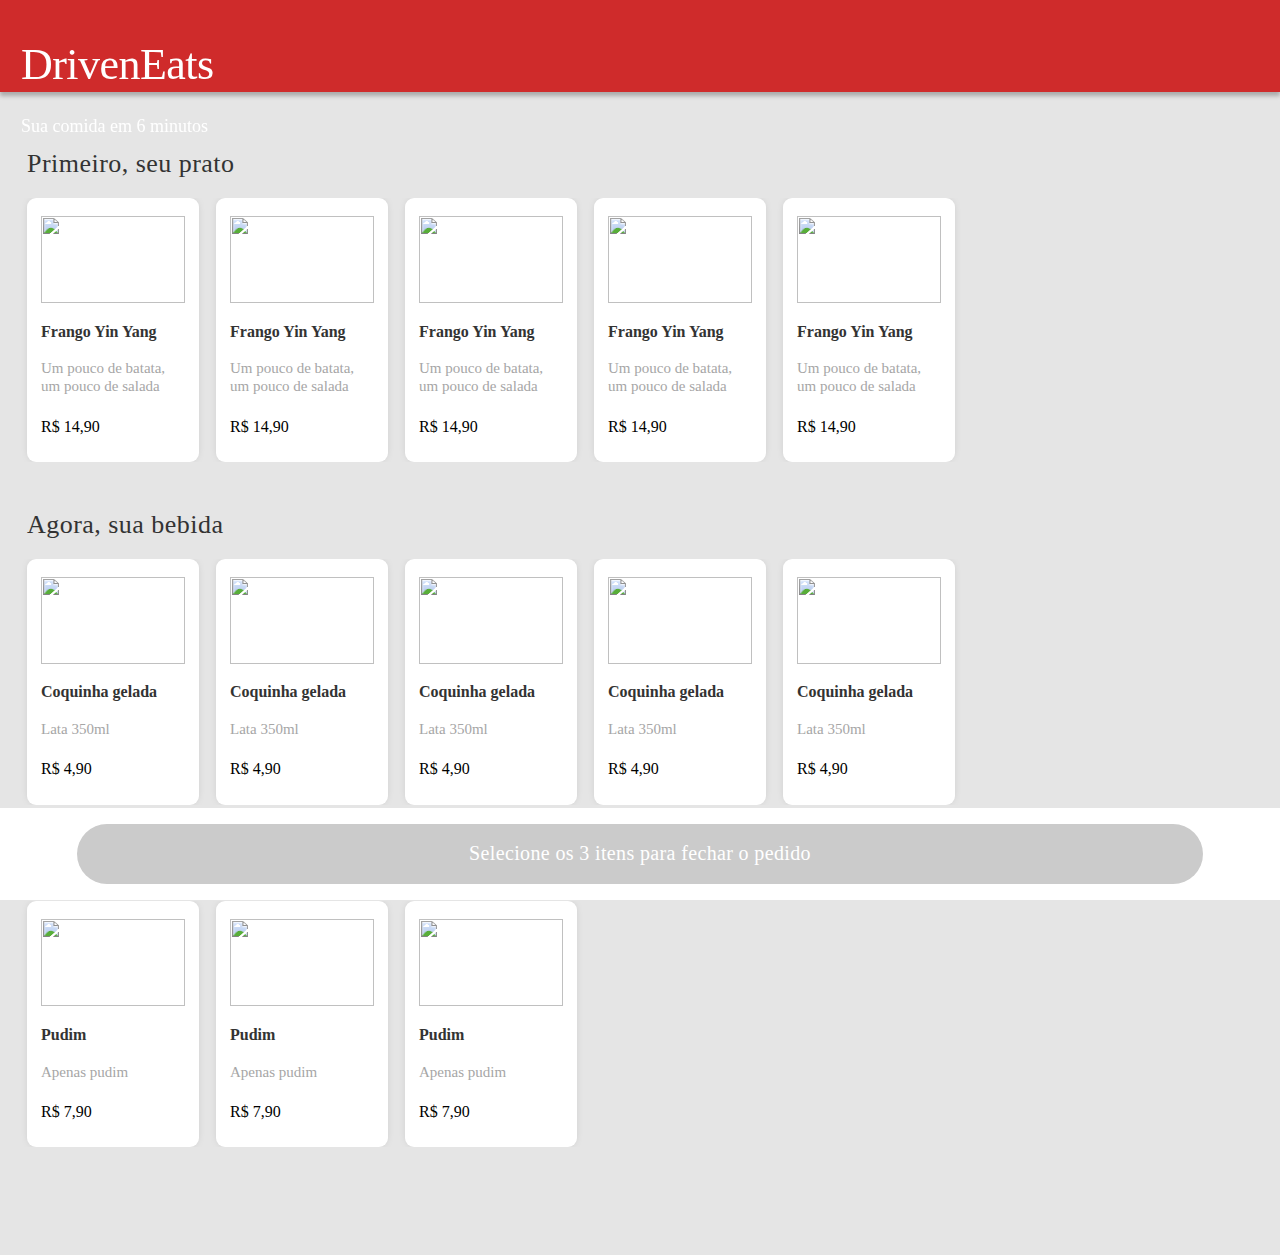
==== Documents/Driven/Projetos/projeto3-driveneats/index.html @ 36cb83c7 "Icone de Verificação(Html + Java) + Barra de rolagem(css)" ====
<!DOCTYPE html>
<html lang="pt-BR">
<head>
    <meta charset="UTF-8">
    <meta http-equiv="X-UA-Compatible" content="IE=edge">
    <meta name="viewport" content="width=device-width, initial-scale=1.0">
    <title>DrivenEats</title>
    <link rel="stylesheet" href="css/reset.css">
    <link rel="stylesheet" href="css/style.css">
    <link rel="stylesheet" href="css/fontes.css">
</head>
<body>
    <header>
        <div class="top-bar">
            <h1 class="nome-empresa">DrivenEats</h1>
            <h2 class="slogan">Sua comida em 6 minutos</h2>
        </div>
    </header>

    <main>
        <div class="pratos">
            <h1 class="chamativo">Primeiro, seu prato</h1>
            <div class="items-container">
                <div id="prato-1" class="prato" onclick="seletorPrato(1)">
                    <img src="/imagens/pratos/frango_yin_yang 1.png">
                    <div class="layout-container">
                        <h1 class="nome-produto">Frango Yin Yang</h1>
                        <p class="descrição">Um pouco de batata, um pouco de salada</p>
                        <h2 class="valor">R$ 14,90</h2>
                    </div>
                    <ion-icon id="selecionado-prato-1" name="checkmark-circle"></ion-icon>
                </div>
                <div id="prato-2" class="prato" onclick="seletorPrato(2)">
                    <img src="/imagens/pratos/frango_yin_yang 1.png">
                    <div class="layout-container">
                        <h1 class="nome-produto">Frango Yin Yang</h1>
                        <p class="descrição">Um pouco de batata, um pouco de salada</p>
                        <h2 class="valor">R$ 14,90</h2>
                    </div>
                    <ion-icon id="selecionado-prato-2" name="checkmark-circle"></ion-icon>
                </div>
                <div id="prato-3" class="prato" onclick="seletorPrato(3)">
                    <img src="/imagens/pratos/frango_yin_yang 1.png">
                    <div class="layout-container">
                        <h1 class="nome-produto">Frango Yin Yang</h1>
                        <p class="descrição">Um pouco de batata, um pouco de salada</p>
                        <h2 class="valor">R$ 14,90</h2>
                    </div>
                    <ion-icon id="selecionado-prato-3" name="checkmark-circle"></ion-icon>
                </div>
                <div id="prato-4" class="prato" onclick="seletorPrato(4)">
                    <img src="/imagens/pratos/frango_yin_yang 1.png">
                    <div class="layout-container">
                        <h1 class="nome-produto">Frango Yin Yang</h1>
                        <p class="descrição">Um pouco de batata, um pouco de salada</p>
                        <h2 class="valor">R$ 14,90</h2>
                    </div>
                    <ion-icon id="selecionado-prato-4" name="checkmark-circle"></ion-icon>
                </div>
                <div id="prato-5" class="prato" onclick="seletorPrato(5)">
                    <img src="/imagens/pratos/frango_yin_yang 1.png">
                    <div class="layout-container">
                        <h1 class="nome-produto">Frango Yin Yang</h1>
                        <p class="descrição">Um pouco de batata, um pouco de salada</p>
                        <h2 class="valor">R$ 14,90</h2>
                    </div>
                    <ion-icon id="selecionado-prato-5" name="checkmark-circle"></ion-icon>
                </div>
            </div>
        </div>

        <div class="bebidas">
            <h1 class="chamativo">Agora, sua bebida</h1>
            <div class="items-container">
                <div  id="bebida-1" class="bebida" onclick="seletorBebida(1)">
                    <img src="/imagens/bebidas/coquinha_gelada 1.png">
                    <div class="layout-container">
                        <h1 class="nome-produto">Coquinha gelada</h1>
                        <p class="descrição">Lata 350ml</p>
                        <h2 class="valor">R$ 4,90</h2>
                    </div>
                    <ion-icon id="selecionado-bebida-1" name="checkmark-circle"></ion-icon>
                </div>
                <div  id="bebida-2" class="bebida" onclick="seletorBebida(2)">
                    <img src="/imagens/bebidas/coquinha_gelada 1.png">
                    <div class="layout-container">
                        <h1 class="nome-produto">Coquinha gelada</h1>
                        <p class="descrição">Lata 350ml</p>
                        <h2 class="valor">R$ 4,90</h2>
                    </div>
                    <ion-icon id="selecionado-bebida-2" name="checkmark-circle"></ion-icon>
                </div>
                <div id="bebida-3" class="bebida" onclick="seletorBebida(3)">
                    <img src="/imagens/bebidas/coquinha_gelada 1.png">
                    <div class="layout-container">
                        <h1 class="nome-produto">Coquinha gelada</h1>
                        <p class="descrição">Lata 350ml</p>
                        <h2 class="valor">R$ 4,90</h2>
                    </div>
                    <ion-icon id="selecionado-bebida-3" name="checkmark-circle"></ion-icon>
                </div>
                <div id="bebida-4" class="bebida" onclick="seletorBebida(4)">
                    <img src="/imagens/bebidas/coquinha_gelada 1.png">
                    <div class="layout-container">
                        <h1 class="nome-produto">Coquinha gelada</h1>
                        <p class="descrição">Lata 350ml</p>
                        <h2 class="valor">R$ 4,90</h2>
                    </div>
                    <ion-icon id="selecionado-bebida-4" name="checkmark-circle"></ion-icon>
                </div>
                <div id="bebida-5" class="bebida" onclick="seletorBebida(5)">
                    <img src="/imagens/bebidas/coquinha_gelada 1.png">
                    <div class="layout-container">
                        <h1 class="nome-produto">Coquinha gelada</h1>
                        <p class="descrição">Lata 350ml</p>
                        <h2 class="valor">R$ 4,90</h2>
                    </div>
                    <ion-icon id="selecionado-bebida-5" name="checkmark-circle"></ion-icon>
                </div>
            </div>
        </div>

        <div class="sobremesas">
            <h1 class="chamativo">Por fim, sua sobremesa</h1>
            <div  class="items-container" >
                <div id="sobremesa-1" class="sobremesa" onclick="seletorSobremesa(1)">
                        <img src="/imagens/sobremesas/pudim 1.png">
                        <div class="layout-container">
                            <h1 class="nome-produto">Pudim</h1>
                            <p class="descrição">Apenas pudim</p>
                            <h2 class="valor">R$ 7,90</h2>
                        </div>
                        <ion-icon id="selecionado-sobremesa-1" name="checkmark-circle"></ion-icon>
                </div>
                <div id="sobremesa-2" class="sobremesa" onclick="seletorSobremesa(2)">
                    <img src="/imagens/sobremesas/pudim 1.png">
                    <div class="layout-container">
                        <h1 class="nome-produto">Pudim</h1>
                        <p class="descrição">Apenas pudim
                        </p>
                        <h2 class="valor">R$ 7,90</h2>
                    </div>
                    <ion-icon id="selecionado-sobremesa-2" name="checkmark-circle"></ion-icon>
                </div>
                <div id="sobremesa-3" class="sobremesa" onclick="seletorSobremesa(3)">
                    <img src="/imagens/sobremesas/pudim 1.png">
                    <div class="layout-container">
                        <h1 class="nome-produto">Pudim</h1>
                        <p class="descrição">Apenas pudim</p>
                        <h2 class="valor">R$ 7,90</h2>
                    </div>
                    <ion-icon id="selecionado-sobremesa-3" name="checkmark-circle"></ion-icon>
                </div>
            </div>
        </div>
    </main>

    <footer>
        <div class="botao-pedido" onclick="fecharPedido()"><span id="mudar">Selecione os 3 itens
            para fechar o pedido</span></div>
    </footer>

    <script src="script.js"></script>


    <script src="https://unpkg.com/ionicons@5.4.0/dist/ionicons.js"></script>
</body>
</html>
---- Documents/Driven/Projetos/projeto3-driveneats/css/style.css ----
html,body{
    height: 100%;
}
body{
    font-family: 'Righteous', cursive;
    font-family: 'Roboto', sans-serif; 
    height: 100%;
    background-color: #e5e5e5;
}
/*Header*/
header{
    width: 100%;
    height: 92px;
    background-color: #cf2b2b;
    box-shadow: 0px 4px 4px rgb(0, 0, 0, 0.25);
    position: fixed;
    z-index: 1;
    top: 0;
    left: 0;}
.top-bar{
    display: flex;
    flex-direction: column;
    justify-content: flex-start;
    align-items: flex-start;
    padding: 8px 21px 0 21px;
    height: 66px;
}
/*Header/ Texto*/
.nome-empresa{
    height: 44px;
    font-family: 'Righteous';
    font-style: normal;
    font-weight: 400;
    font-size: 44px;
    line-height: 55px;
    letter-spacing: -0.012em;
    color: #FFFFFF;
}
.slogan{
    margin-top: 5px;
    height: 17px;
    font-family: 'Roboto';
    font-style: normal;
    font-weight: 400;
    font-size: 18px;
    line-height: 21px;
    color: #FFFFFF;
}
/*Main*/
main{
    padding: 123px 0 108px 0;
    display: flex;
    flex-direction: column;}
main > div{
    margin-top: 30px;}
main > div:first-child{
    margin-top: 0px;}
.chamativo{
    margin-left: 19px;
    font-family: 'Righteous';
    font-style: normal;
    font-weight: 400;
    font-size: 26px;
    line-height: 32px;
    letter-spacing: 0.018em;
    color: #333333;}
.items-container{
    display: flex;
    margin-top: 17px;
    width: 100%;
    height: 100%;
    overflow-x: scroll;}
.prato,
.bebida,
.sobremesa{
    display: flex;
    flex-direction: column;
    margin-left: 17px;
    padding: 18px 14px 13px 14px;
    box-sizing: border-box;
    width: 172px;
    background: #FFFFFF;
    box-shadow: 0px 0px 10px -4px #00000040;
    border-radius: 9px;
    position: relative;
}
img{
    margin-bottom: 8px;
    width: 144px;
    height: 87px;
}
.layout-container{
    display: flex;
    flex-direction: column;
    justify-content: space-between;

    height: 100%;
    width: 100%;
}
.nome-produto{
    font-family: 'Roboto';
    font-style: normal;
    font-weight: 700;
    font-size: 16px;
    line-height: 19px;
    color: #333333;}
.descrição{
    margin: 8px 0;
    font-family: 'Roboto';
    font-style: normal;
    font-weight: 300;
    font-size: 15px;
    line-height: 18px;
    color: #A6A6A6;}
.valor{
    font-family: 'Roboto';
    font-style: normal;
    font-weight: 400;
    font-size: 16px;
    line-height: 19px;
    color: #000000;
}
.items-container div:first-child{
    margin-left: 19px;}
.items-container div:last-child{
    margin-right: 19px;}
ion-icon{
    display: none;
    color: green;
    width: 19px;
    height: 19px;
    position: absolute;
    bottom: 14px;
    right: 11px;
}
/*Footer*/
footer{
    width: 100%;
    height: 92px;
    background-color: #FFFFFF;
    display: flex;
    align-items: center;
    justify-content: center;
    position: fixed;
    z-index: 1;
    bottom: 0;
    left: 0;
}
.botao-pedido{
    width: 88%;
    height: 66.3%;
    background-color: #CBCBCB;
    border-radius: 50px;
    display: flex;
    align-items: center;
    justify-content: center;
}
span{
    width: 60%;
    font-family: 'Roboto';
    font-style: normal;
    font-weight: 400;
    font-size: 20px;
    line-height: 23px;
    text-align: center;
    letter-spacing: 0.018em;
    color: #FFFFFF;  
}
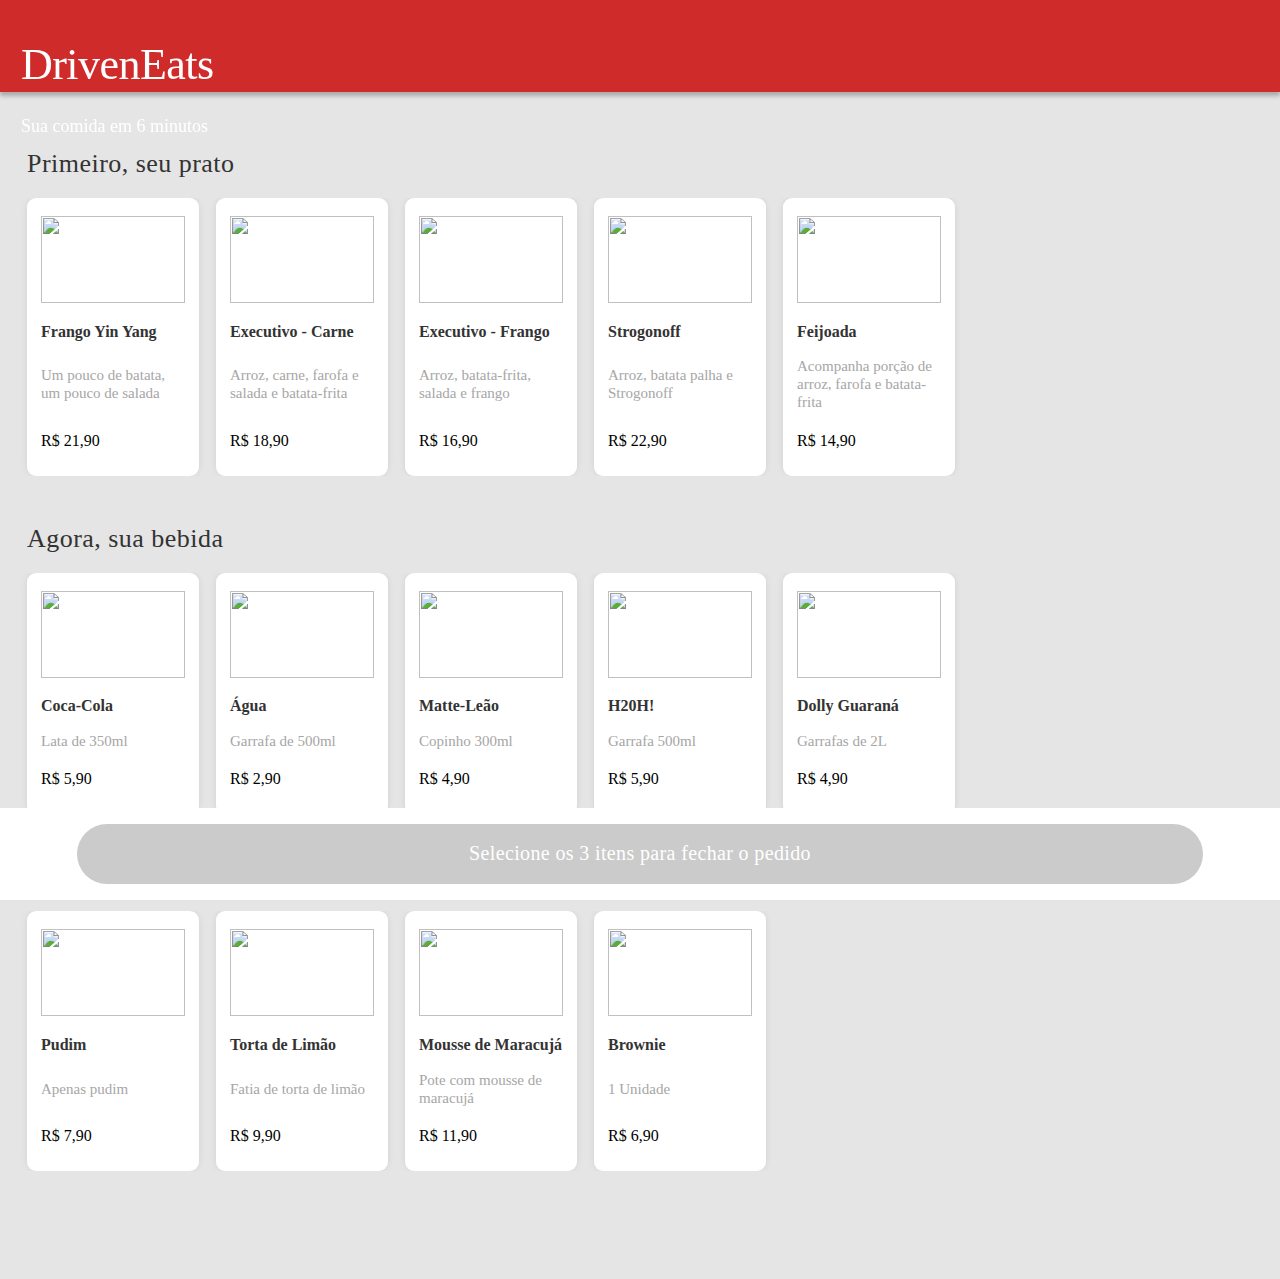
==== commit 70d95c6f: "Botão para finalizar pedido instalado" ====
--- a/Documents/Driven/Projetos/projeto3-driveneats/index.html
+++ b/Documents/Driven/Projetos/projeto3-driveneats/index.html
@@ -26,42 +26,42 @@
                     <div class="layout-container">
                         <h1 class="nome-produto">Frango Yin Yang</h1>
                         <p class="descrição">Um pouco de batata, um pouco de salada</p>
-                        <h2 class="valor">R$ 14,90</h2>
+                        <h2 class="valor">R$ 21,90</h2>
                     </div>
                     <ion-icon id="selecionado-prato-1" name="checkmark-circle"></ion-icon>
                 </div>
                 <div id="prato-2" class="prato" onclick="seletorPrato(2)">
-                    <img src="/imagens/pratos/frango_yin_yang 1.png">
+                    <img src="/imagens/pratos/Executivo - Carne.jpg">
                     <div class="layout-container">
-                        <h1 class="nome-produto">Frango Yin Yang</h1>
-                        <p class="descrição">Um pouco de batata, um pouco de salada</p>
-                        <h2 class="valor">R$ 14,90</h2>
+                        <h1 class="nome-produto">Executivo - Carne</h1>
+                        <p class="descrição">Arroz, carne, farofa e salada e batata-frita</p>
+                        <h2 class="valor">R$ 18,90</h2>
                     </div>
                     <ion-icon id="selecionado-prato-2" name="checkmark-circle"></ion-icon>
                 </div>
                 <div id="prato-3" class="prato" onclick="seletorPrato(3)">
-                    <img src="/imagens/pratos/frango_yin_yang 1.png">
+                    <img src="/imagens/pratos/executivo-frango.jpg">
                     <div class="layout-container">
-                        <h1 class="nome-produto">Frango Yin Yang</h1>
-                        <p class="descrição">Um pouco de batata, um pouco de salada</p>
-                        <h2 class="valor">R$ 14,90</h2>
+                        <h1 class="nome-produto">Executivo - Frango</h1>
+                        <p class="descrição">Arroz, batata-frita, salada e frango</p>
+                        <h2 class="valor">R$ 16,90</h2>
                     </div>
                     <ion-icon id="selecionado-prato-3" name="checkmark-circle"></ion-icon>
                 </div>
                 <div id="prato-4" class="prato" onclick="seletorPrato(4)">
-                    <img src="/imagens/pratos/frango_yin_yang 1.png">
+                    <img src="/imagens//pratos/Strogonoff.jpg">
                     <div class="layout-container">
-                        <h1 class="nome-produto">Frango Yin Yang</h1>
-                        <p class="descrição">Um pouco de batata, um pouco de salada</p>
-                        <h2 class="valor">R$ 14,90</h2>
+                        <h1 class="nome-produto">Strogonoff</h1>
+                        <p class="descrição">Arroz, batata palha e Strogonoff</p>
+                        <h2 class="valor">R$ 22,90</h2>
                     </div>
                     <ion-icon id="selecionado-prato-4" name="checkmark-circle"></ion-icon>
                 </div>
                 <div id="prato-5" class="prato" onclick="seletorPrato(5)">
-                    <img src="/imagens/pratos/frango_yin_yang 1.png">
+                    <img src="/imagens/pratos/feijoada.jpg">
                     <div class="layout-container">
-                        <h1 class="nome-produto">Frango Yin Yang</h1>
-                        <p class="descrição">Um pouco de batata, um pouco de salada</p>
+                        <h1 class="nome-produto">Feijoada</h1>
+                        <p class="descrição">Acompanha porção de arroz, farofa e batata-frita</p>
                         <h2 class="valor">R$ 14,90</h2>
                     </div>
                     <ion-icon id="selecionado-prato-5" name="checkmark-circle"></ion-icon>
@@ -75,44 +75,44 @@
                 <div  id="bebida-1" class="bebida" onclick="seletorBebida(1)">
                     <img src="/imagens/bebidas/coquinha_gelada 1.png">
                     <div class="layout-container">
-                        <h1 class="nome-produto">Coquinha gelada</h1>
-                        <p class="descrição">Lata 350ml</p>
-                        <h2 class="valor">R$ 4,90</h2>
+                        <h1 class="nome-produto">Coca-Cola</h1>
+                        <p class="descrição">Lata de 350ml</p>
+                        <h2 class="valor">R$ 5,90</h2>
                     </div>
                     <ion-icon id="selecionado-bebida-1" name="checkmark-circle"></ion-icon>
                 </div>
                 <div  id="bebida-2" class="bebida" onclick="seletorBebida(2)">
-                    <img src="/imagens/bebidas/coquinha_gelada 1.png">
+                    <img src="/imagens/bebidas/agua.jpg">
                     <div class="layout-container">
-                        <h1 class="nome-produto">Coquinha gelada</h1>
-                        <p class="descrição">Lata 350ml</p>
-                        <h2 class="valor">R$ 4,90</h2>
+                        <h1 class="nome-produto">Água</h1>
+                        <p class="descrição">Garrafa de 500ml</p>
+                        <h2 class="valor">R$ 2,90</h2>
                     </div>
                     <ion-icon id="selecionado-bebida-2" name="checkmark-circle"></ion-icon>
                 </div>
                 <div id="bebida-3" class="bebida" onclick="seletorBebida(3)">
-                    <img src="/imagens/bebidas/coquinha_gelada 1.png">
+                    <img src="/imagens/bebidas//bebida - matte-leao-copo.jpg">
                     <div class="layout-container">
-                        <h1 class="nome-produto">Coquinha gelada</h1>
-                        <p class="descrição">Lata 350ml</p>
+                        <h1 class="nome-produto">Matte-Leão</h1>
+                        <p class="descrição">Copinho 300ml</p>
                         <h2 class="valor">R$ 4,90</h2>
                     </div>
                     <ion-icon id="selecionado-bebida-3" name="checkmark-circle"></ion-icon>
                 </div>
                 <div id="bebida-4" class="bebida" onclick="seletorBebida(4)">
-                    <img src="/imagens/bebidas/coquinha_gelada 1.png">
+                    <img src="/imagens/bebidas/H20H!.jpg.opdownload">
                     <div class="layout-container">
-                        <h1 class="nome-produto">Coquinha gelada</h1>
-                        <p class="descrição">Lata 350ml</p>
-                        <h2 class="valor">R$ 4,90</h2>
+                        <h1 class="nome-produto">H20H!</h1>
+                        <p class="descrição">Garrafa 500ml</p>
+                        <h2 class="valor">R$ 5,90</h2>
                     </div>
                     <ion-icon id="selecionado-bebida-4" name="checkmark-circle"></ion-icon>
                 </div>
                 <div id="bebida-5" class="bebida" onclick="seletorBebida(5)">
-                    <img src="/imagens/bebidas/coquinha_gelada 1.png">
+                    <img src="/imagens/bebidas/DOLLY.jpg">
                     <div class="layout-container">
-                        <h1 class="nome-produto">Coquinha gelada</h1>
-                        <p class="descrição">Lata 350ml</p>
+                        <h1 class="nome-produto">Dolly Guaraná</h1>
+                        <p class="descrição">Garrafas de 2L</p>
                         <h2 class="valor">R$ 4,90</h2>
                     </div>
                     <ion-icon id="selecionado-bebida-5" name="checkmark-circle"></ion-icon>
@@ -133,30 +133,38 @@
                         <ion-icon id="selecionado-sobremesa-1" name="checkmark-circle"></ion-icon>
                 </div>
                 <div id="sobremesa-2" class="sobremesa" onclick="seletorSobremesa(2)">
-                    <img src="/imagens/sobremesas/pudim 1.png">
+                    <img src="/imagens/sobremesas/Torta de Limão.jpg">
                     <div class="layout-container">
-                        <h1 class="nome-produto">Pudim</h1>
-                        <p class="descrição">Apenas pudim
-                        </p>
-                        <h2 class="valor">R$ 7,90</h2>
+                        <h1 class="nome-produto">Torta de Limão</h1>
+                        <p class="descrição">Fatia de torta de limão</p>
+                        <h2 class="valor">R$ 9,90</h2>
                     </div>
                     <ion-icon id="selecionado-sobremesa-2" name="checkmark-circle"></ion-icon>
                 </div>
                 <div id="sobremesa-3" class="sobremesa" onclick="seletorSobremesa(3)">
-                    <img src="/imagens/sobremesas/pudim 1.png">
+                    <img src="/imagens/sobremesas/Mousse de maracuja.jpg">
                     <div class="layout-container">
-                        <h1 class="nome-produto">Pudim</h1>
-                        <p class="descrição">Apenas pudim</p>
-                        <h2 class="valor">R$ 7,90</h2>
+                        <h1 class="nome-produto">Mousse de Maracujá</h1>
+                        <p class="descrição">Pote com mousse de maracujá</p>
+                        <h2 class="valor">R$ 11,90</h2>
                     </div>
                     <ion-icon id="selecionado-sobremesa-3" name="checkmark-circle"></ion-icon>
+                </div>
+                <div id="sobremesa-4" class="sobremesa" onclick="seletorSobremesa(4)">
+                    <img src="/imagens/sobremesas/lamus.png">
+                    <div class="layout-container">
+                        <h1 class="nome-produto">Brownie</h1>
+                        <p class="descrição">1 Unidade</p>
+                        <h2 class="valor">R$ 6,90</h2>
+                    </div>
+                    <ion-icon id="selecionado-sobremesa-4" name="checkmark-circle"></ion-icon>
                 </div>
             </div>
         </div>
     </main>
 
     <footer>
-        <div class="botao-pedido" onclick="fecharPedido()"><span id="mudar">Selecione os 3 itens
+        <div id="botão" class="botao-pedido" onclick="finalizarPedido()"><span id="botão-texto">Selecione os 3 itens
             para fechar o pedido</span></div>
     </footer>
 
--- a/Documents/Driven/Projetos/projeto3-driveneats/css/style.css
+++ b/Documents/Driven/Projetos/projeto3-driveneats/css/style.css
@@ -89,6 +89,15 @@
     width: 144px;
     height: 87px;
 }
+.pratos img{
+    object-fit: cover;
+}
+.bebida img{
+    object-fit: cover;
+}
+.sobremesa img{
+    object-fit: cover;
+}
 .layout-container{
     display: flex;
     flex-direction: column;
@@ -105,7 +114,7 @@
     line-height: 19px;
     color: #333333;}
 .descrição{
-    margin: 8px 0;
+    margin: 6px 0;
     font-family: 'Roboto';
     font-style: normal;
     font-weight: 300;
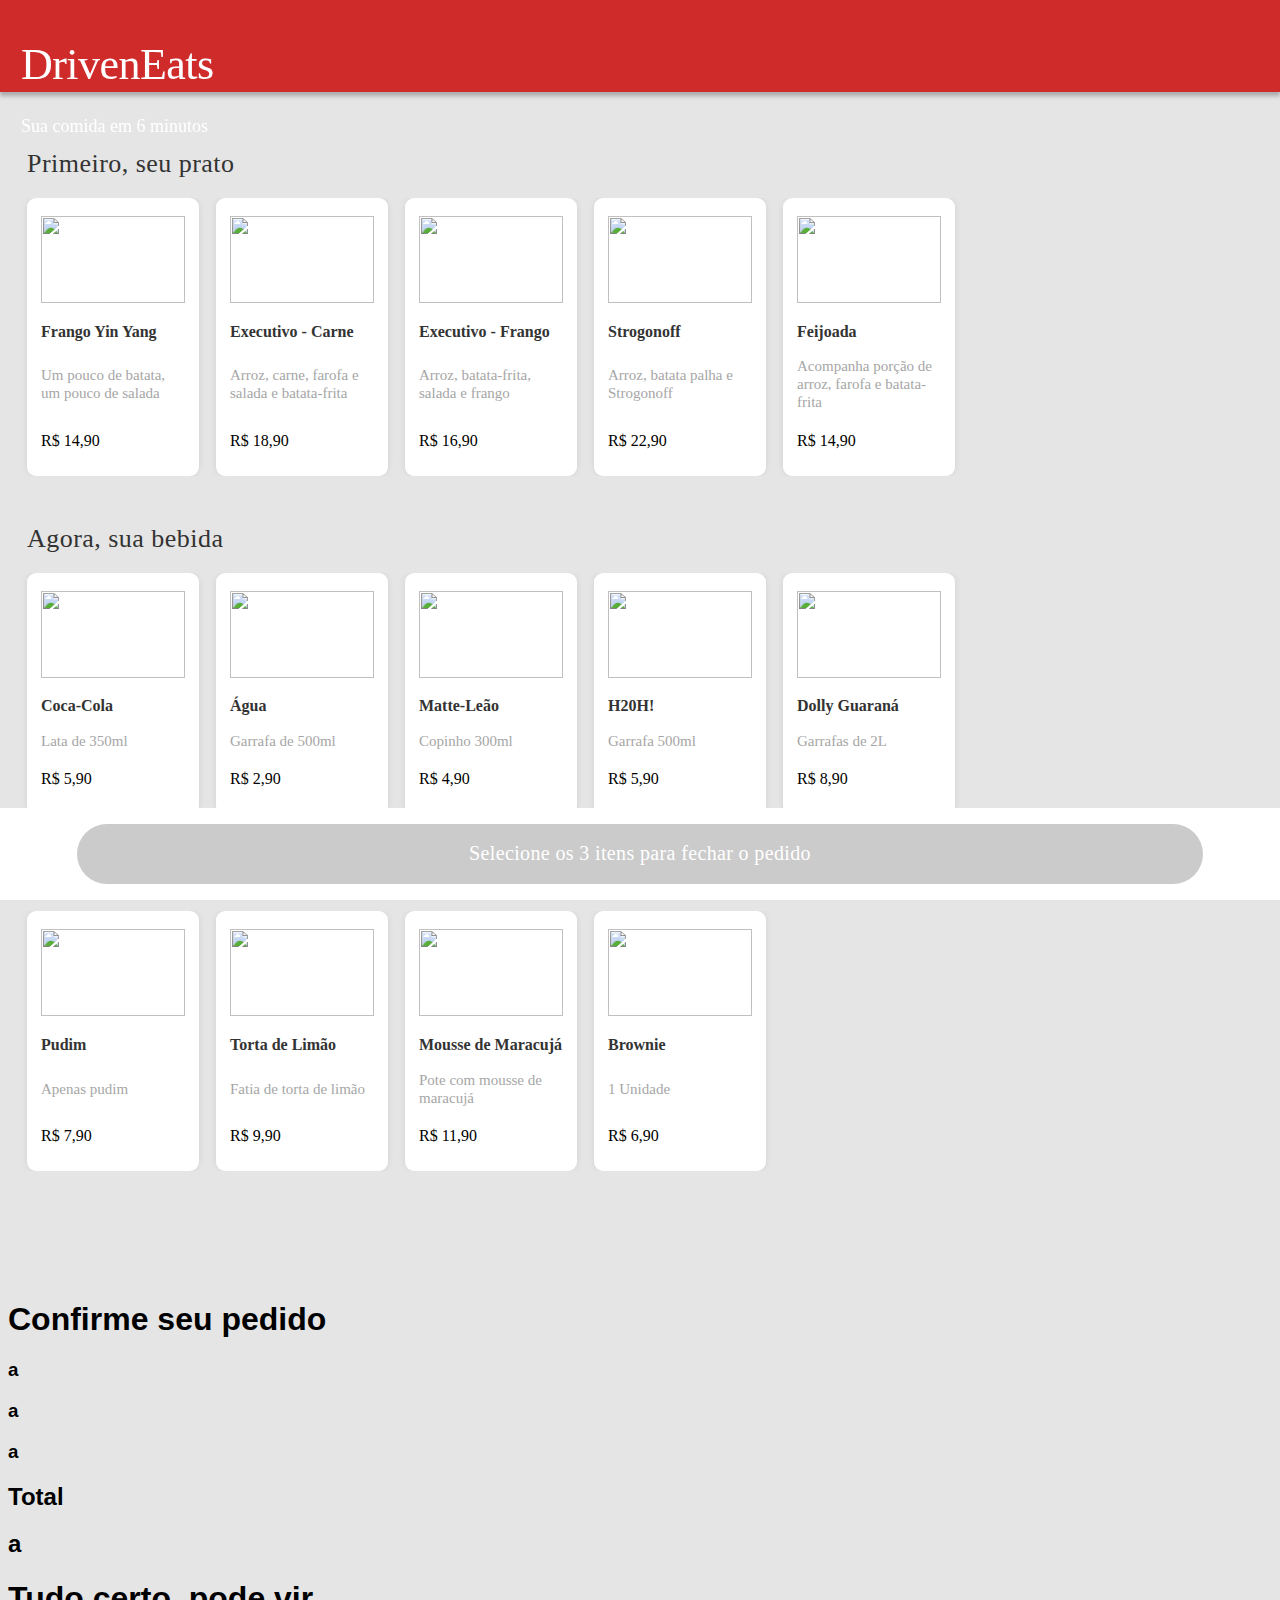
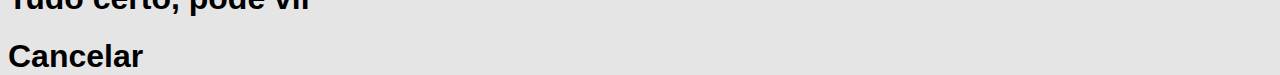
==== commit 66668753: "Projeto Finalizado com Bônus" ====
--- a/Documents/Driven/Projetos/projeto3-driveneats/index.html
+++ b/Documents/Driven/Projetos/projeto3-driveneats/index.html
@@ -26,7 +26,7 @@
                     <div class="layout-container">
                         <h1 class="nome-produto">Frango Yin Yang</h1>
                         <p class="descrição">Um pouco de batata, um pouco de salada</p>
-                        <h2 class="valor">R$ 21,90</h2>
+                        <h2 class="valor">R$ 14,90</h2>
                     </div>
                     <ion-icon id="selecionado-prato-1" name="checkmark-circle"></ion-icon>
                 </div>
@@ -113,7 +113,7 @@
                     <div class="layout-container">
                         <h1 class="nome-produto">Dolly Guaraná</h1>
                         <p class="descrição">Garrafas de 2L</p>
-                        <h2 class="valor">R$ 4,90</h2>
+                        <h2 class="valor">R$ 8,90</h2>
                     </div>
                     <ion-icon id="selecionado-bebida-5" name="checkmark-circle"></ion-icon>
                 </div>
@@ -162,6 +162,35 @@
             </div>
         </div>
     </main>
+    <section id="pedidofinalizado" class="pedidofinalizado">
+            <div class="pedido-container">
+                <div class="header-pedido">
+                    <h1>Confirme seu pedido</h1>
+                </div>
+                <div class="main-pedido">
+                    <div class="main-left">
+                        <h3 id="prato-pedido" class="prato-pedido">a</h3>
+                        <h3 id="bebida-pedida" class="bebida-pedida">a</h3>
+                        <h3 id="sobremesa-pedida" class="sobremesa-pedida">a</h3>
+                        <h2 class="total">Total</h2>
+                    </div>
+                    <div class="main-right">
+                        <h3 id="prato-pedido-valor" class="prato-pedido-valor"></h3>
+                        <h3 id="bebida-pedida-valor" class="bebida-pedida-valor"></h3>
+                        <h3 id="sobremesa-pedida-valor" class="sobremesa-pedida-valor"></h3>
+                        <h2 id="subtotal" class="subtotal">a</h2>
+                    </div>
+                </div>
+                <div class="footer-pedido">
+                    <div class="botao-pedir" onclick="pedidoFinalizado()">
+                        <h1>Tudo certo, pode vir</h1>
+                    </div>
+                    <div class="botao-cancelar" onclick="cancelar()">
+                        <h1>Cancelar</h1>
+                    </div>
+                </div>
+            </div>
+    </section>
 
     <footer>
         <div id="botão" class="botao-pedido" onclick="finalizarPedido()"><span id="botão-texto">Selecione os 3 itens
@@ -169,8 +198,6 @@
     </footer>
 
     <script src="script.js"></script>
-
-
     <script src="https://unpkg.com/ionicons@5.4.0/dist/ionicons.js"></script>
 </body>
 </html>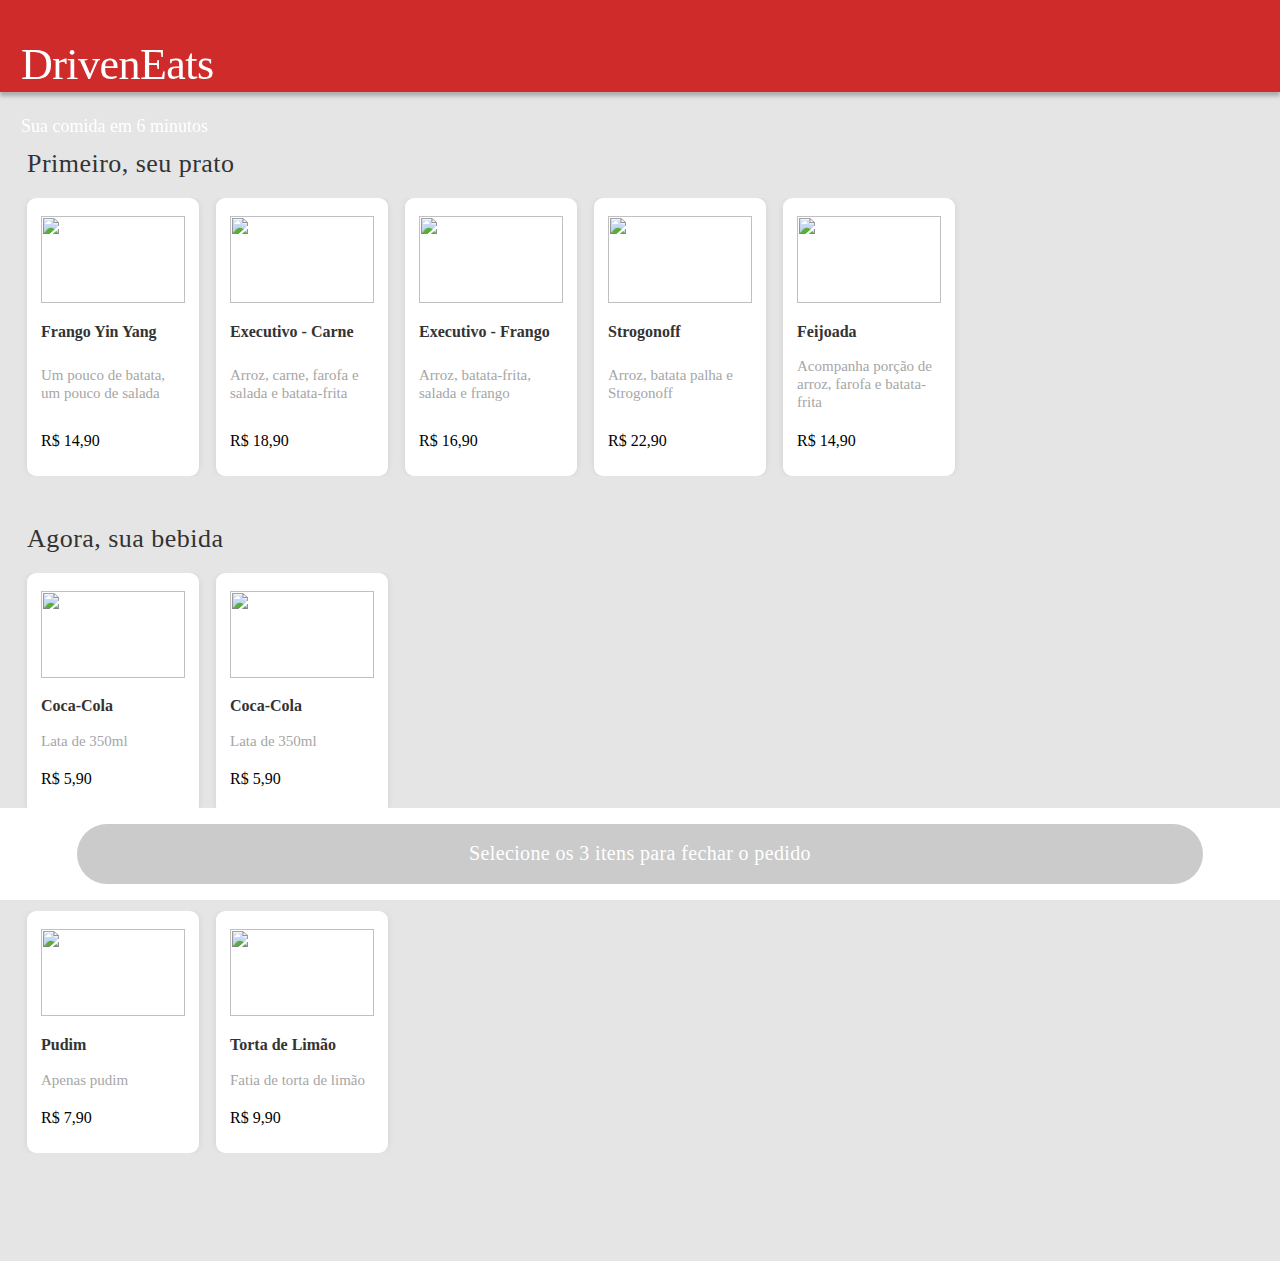
==== commit 48a4411e: "Refazendo Projeto(Motivo: Conceitos Novos)(HTML: Removendo TODAS ids)(JS: Resetado)" ====
--- a/Documents/Driven/Projetos/projeto3-driveneats/index.html
+++ b/Documents/Driven/Projetos/projeto3-driveneats/index.html
@@ -21,48 +21,48 @@
         <div class="pratos">
             <h1 class="chamativo">Primeiro, seu prato</h1>
             <div class="items-container">
-                <div id="prato-1" class="prato" onclick="seletorPrato(1)">
+                <div class="prato" onclick="seletorPrato(this)">
                     <img src="/imagens/pratos/frango_yin_yang 1.png">
                     <div class="layout-container">
                         <h1 class="nome-produto">Frango Yin Yang</h1>
                         <p class="descrição">Um pouco de batata, um pouco de salada</p>
-                        <h2 class="valor">R$ 14,90</h2>
+                        <h2 class="preço">R$ 14,90</h2>
                     </div>
-                    <ion-icon id="selecionado-prato-1" name="checkmark-circle"></ion-icon>
+                    <ion-icon name="checkmark-circle"></ion-icon>
                 </div>
-                <div id="prato-2" class="prato" onclick="seletorPrato(2)">
+                <div class="prato" onclick="seletorPrato(this)">
                     <img src="/imagens/pratos/Executivo - Carne.jpg">
                     <div class="layout-container">
                         <h1 class="nome-produto">Executivo - Carne</h1>
                         <p class="descrição">Arroz, carne, farofa e salada e batata-frita</p>
-                        <h2 class="valor">R$ 18,90</h2>
+                        <h2 class="preço">R$ 18,90</h2>
                     </div>
                     <ion-icon id="selecionado-prato-2" name="checkmark-circle"></ion-icon>
                 </div>
-                <div id="prato-3" class="prato" onclick="seletorPrato(3)">
+                <div class="prato" onclick="seletorPrato(this)">
                     <img src="/imagens/pratos/executivo-frango.jpg">
                     <div class="layout-container">
                         <h1 class="nome-produto">Executivo - Frango</h1>
                         <p class="descrição">Arroz, batata-frita, salada e frango</p>
-                        <h2 class="valor">R$ 16,90</h2>
+                        <h2 class="preço">R$ 16,90</h2>
                     </div>
                     <ion-icon id="selecionado-prato-3" name="checkmark-circle"></ion-icon>
                 </div>
-                <div id="prato-4" class="prato" onclick="seletorPrato(4)">
+                <div class="prato" onclick="seletorPrato(this)">
                     <img src="/imagens//pratos/Strogonoff.jpg">
                     <div class="layout-container">
                         <h1 class="nome-produto">Strogonoff</h1>
                         <p class="descrição">Arroz, batata palha e Strogonoff</p>
-                        <h2 class="valor">R$ 22,90</h2>
+                        <h2 class="preço">R$ 22,90</h2>
                     </div>
                     <ion-icon id="selecionado-prato-4" name="checkmark-circle"></ion-icon>
                 </div>
-                <div id="prato-5" class="prato" onclick="seletorPrato(5)">
+                <div class="prato" onclick="seletorPrato(this)">
                     <img src="/imagens/pratos/feijoada.jpg">
                     <div class="layout-container">
                         <h1 class="nome-produto">Feijoada</h1>
                         <p class="descrição">Acompanha porção de arroz, farofa e batata-frita</p>
-                        <h2 class="valor">R$ 14,90</h2>
+                        <h2 class="preço">R$ 14,90</h2>
                     </div>
                     <ion-icon id="selecionado-prato-5" name="checkmark-circle"></ion-icon>
                 </div>
@@ -72,92 +72,48 @@
         <div class="bebidas">
             <h1 class="chamativo">Agora, sua bebida</h1>
             <div class="items-container">
-                <div  id="bebida-1" class="bebida" onclick="seletorBebida(1)">
+                <div class="bebida" onclick="seletorBebida(this)">
                     <img src="/imagens/bebidas/coquinha_gelada 1.png">
                     <div class="layout-container">
                         <h1 class="nome-produto">Coca-Cola</h1>
                         <p class="descrição">Lata de 350ml</p>
-                        <h2 class="valor">R$ 5,90</h2>
+                        <h2 class="preço">R$ 5,90</h2>
                     </div>
-                    <ion-icon id="selecionado-bebida-1" name="checkmark-circle"></ion-icon>
+                    <ion-icon name="checkmark-circle"></ion-icon>
                 </div>
-                <div  id="bebida-2" class="bebida" onclick="seletorBebida(2)">
-                    <img src="/imagens/bebidas/agua.jpg">
+                <div class="bebida" onclick="seletorBebida(this)">
+                    <img src="/imagens/bebidas/coquinha_gelada 1.png">
                     <div class="layout-container">
-                        <h1 class="nome-produto">Água</h1>
-                        <p class="descrição">Garrafa de 500ml</p>
-                        <h2 class="valor">R$ 2,90</h2>
+                        <h1 class="nome-produto">Coca-Cola</h1>
+                        <p class="descrição">Lata de 350ml</p>
+                        <h2 class="preço">R$ 5,90</h2>
                     </div>
-                    <ion-icon id="selecionado-bebida-2" name="checkmark-circle"></ion-icon>
+                    <ion-icon name="checkmark-circle"></ion-icon>
                 </div>
-                <div id="bebida-3" class="bebida" onclick="seletorBebida(3)">
-                    <img src="/imagens/bebidas//bebida - matte-leao-copo.jpg">
-                    <div class="layout-container">
-                        <h1 class="nome-produto">Matte-Leão</h1>
-                        <p class="descrição">Copinho 300ml</p>
-                        <h2 class="valor">R$ 4,90</h2>
-                    </div>
-                    <ion-icon id="selecionado-bebida-3" name="checkmark-circle"></ion-icon>
-                </div>
-                <div id="bebida-4" class="bebida" onclick="seletorBebida(4)">
-                    <img src="/imagens/bebidas/H20H!.jpg.opdownload">
-                    <div class="layout-container">
-                        <h1 class="nome-produto">H20H!</h1>
-                        <p class="descrição">Garrafa 500ml</p>
-                        <h2 class="valor">R$ 5,90</h2>
-                    </div>
-                    <ion-icon id="selecionado-bebida-4" name="checkmark-circle"></ion-icon>
-                </div>
-                <div id="bebida-5" class="bebida" onclick="seletorBebida(5)">
-                    <img src="/imagens/bebidas/DOLLY.jpg">
-                    <div class="layout-container">
-                        <h1 class="nome-produto">Dolly Guaraná</h1>
-                        <p class="descrição">Garrafas de 2L</p>
-                        <h2 class="valor">R$ 8,90</h2>
-                    </div>
-                    <ion-icon id="selecionado-bebida-5" name="checkmark-circle"></ion-icon>
-                </div>
+
             </div>
         </div>
 
         <div class="sobremesas">
             <h1 class="chamativo">Por fim, sua sobremesa</h1>
             <div  class="items-container" >
-                <div id="sobremesa-1" class="sobremesa" onclick="seletorSobremesa(1)">
+                <div class="sobremesa" onclick="seletorSobremesa(this)">
                         <img src="/imagens/sobremesas/pudim 1.png">
                         <div class="layout-container">
                             <h1 class="nome-produto">Pudim</h1>
                             <p class="descrição">Apenas pudim</p>
-                            <h2 class="valor">R$ 7,90</h2>
+                            <h2 class="preço">R$ 7,90</h2>
                         </div>
-                        <ion-icon id="selecionado-sobremesa-1" name="checkmark-circle"></ion-icon>
+                        <ion-icon name="checkmark-circle"></ion-icon>
                 </div>
-                <div id="sobremesa-2" class="sobremesa" onclick="seletorSobremesa(2)">
+                <div class="sobremesa" onclick="seletorSobremesa(this)">
                     <img src="/imagens/sobremesas/Torta de Limão.jpg">
                     <div class="layout-container">
                         <h1 class="nome-produto">Torta de Limão</h1>
                         <p class="descrição">Fatia de torta de limão</p>
-                        <h2 class="valor">R$ 9,90</h2>
+                        <h2 class="preço">R$ 9,90</h2>
                     </div>
-                    <ion-icon id="selecionado-sobremesa-2" name="checkmark-circle"></ion-icon>
-                </div>
-                <div id="sobremesa-3" class="sobremesa" onclick="seletorSobremesa(3)">
-                    <img src="/imagens/sobremesas/Mousse de maracuja.jpg">
-                    <div class="layout-container">
-                        <h1 class="nome-produto">Mousse de Maracujá</h1>
-                        <p class="descrição">Pote com mousse de maracujá</p>
-                        <h2 class="valor">R$ 11,90</h2>
-                    </div>
-                    <ion-icon id="selecionado-sobremesa-3" name="checkmark-circle"></ion-icon>
-                </div>
-                <div id="sobremesa-4" class="sobremesa" onclick="seletorSobremesa(4)">
-                    <img src="/imagens/sobremesas/lamus.png">
-                    <div class="layout-container">
-                        <h1 class="nome-produto">Brownie</h1>
-                        <p class="descrição">1 Unidade</p>
-                        <h2 class="valor">R$ 6,90</h2>
-                    </div>
-                    <ion-icon id="selecionado-sobremesa-4" name="checkmark-circle"></ion-icon>
+                    <ion-icon name="checkmark-circle"></ion-icon>
                 </div>
             </div>
         </div>
@@ -169,16 +125,16 @@
                 </div>
                 <div class="main-pedido">
                     <div class="main-left">
-                        <h3 id="prato-pedido" class="prato-pedido">a</h3>
-                        <h3 id="bebida-pedida" class="bebida-pedida">a</h3>
-                        <h3 id="sobremesa-pedida" class="sobremesa-pedida">a</h3>
+                        <h3  class="prato-pedido">a</h3>
+                        <h3 class="bebida-pedida">a</h3>
+                        <h3 class="sobremesa-pedida">a</h3>
                         <h2 class="total">Total</h2>
                     </div>
                     <div class="main-right">
-                        <h3 id="prato-pedido-valor" class="prato-pedido-valor"></h3>
-                        <h3 id="bebida-pedida-valor" class="bebida-pedida-valor"></h3>
-                        <h3 id="sobremesa-pedida-valor" class="sobremesa-pedida-valor"></h3>
-                        <h2 id="subtotal" class="subtotal">a</h2>
+                        <h3 class="prato-pedido-valor"></h3>
+                        <h3 class="bebida-pedida-valor"></h3>
+                        <h3 class="sobremesa-pedida-valor"></h3>
+                        <h2 class="subtotal">a</h2>
                     </div>
                 </div>
                 <div class="footer-pedido">
--- a/Documents/Driven/Projetos/projeto3-driveneats/css/style.css
+++ b/Documents/Driven/Projetos/projeto3-driveneats/css/style.css
@@ -84,6 +84,18 @@
     border-radius: 9px;
     position: relative;
 }
+.selecionado{
+    display: flex;
+    flex-direction: column;
+    margin-left: 17px;
+    padding: 18px 14px 13px 14px;
+    box-sizing: border-box;
+    width: 172px;
+    background: #FFFFFF;
+    box-shadow: 0px 4px 4px rgba(0, 0, 0, 0.25), inset 0px 0px 0px 5px #32B72F;
+    border-radius: 9px;
+    position: relative;
+}
 img{
     margin-bottom: 8px;
     width: 144px;
@@ -121,7 +133,7 @@
     font-size: 15px;
     line-height: 18px;
     color: #A6A6A6;}
-.valor{
+.preço{
     font-family: 'Roboto';
     font-style: normal;
     font-weight: 400;
@@ -175,4 +187,111 @@
     letter-spacing: 0.018em;
     color: #FFFFFF;  
 }
-
+/*Pedido Finalizado!*/
+section{
+    width: 100%;
+    height: 100%;
+    z-index: 2;
+    background-color: rgba(255, 255, 255, 0.9);
+    align-items: center;
+    justify-content: center;
+    position: fixed;
+    top: 0;
+    left: 0;
+    display: none;
+}
+
+.pedido-container{
+    width: 377px;
+    height: 353px;
+    background: #50D074;
+    box-shadow: 0px 0px 10px 1px rgba(0, 0, 0, 0.25);
+    border-radius: 9px;
+    position: relative;
+}
+.header-pedido{
+    padding-top: 21px;
+    padding-bottom: 28px;
+    width: 100%;
+    height: 27px;
+    display: flex;
+    justify-content: center;
+    align-items: center;
+}
+/*Main-Pedido*/
+.main-pedido{
+    
+    display: flex;
+    margin: 0px 26px 24px 26px;
+    justify-content: space-between;
+}
+.main-pedido > div{
+    display: flex;
+    flex-direction: column;
+}
+/*footer-pedido*/
+.botao-pedir{
+    position: absolute;
+    width: 329px;
+    height: 52px;
+    top: 247px;
+    left: 24px;
+    right: 24px;
+    background: #FFFFFF;
+    border-radius: 100px;
+    display: flex;
+    align-items: center;
+    justify-content: center;
+}
+.botao-cancelar{
+    width: 329px;
+    height: 52px;
+    position: absolute;
+    top: 299px;
+    left: 24px;
+    display: flex;
+    align-items: center;
+    justify-content: center;
+
+}
+
+
+
+/*Texto*/
+section h1,
+section h3,
+section h2{
+    font-family: 'Roboto';
+    font-style: normal;
+    font-size: 22px;
+    line-height: 26px;
+    color: #FFFFFF;
+    letter-spacing: 0.018em;
+}
+.header-pedido h1{
+    font-weight: 700;
+}
+.subtotal,
+.main-pedido h2{
+    margin-top: 13px;
+    font-weight: 700;
+}
+.prato-pedido-valor,
+.bebida-pedida-valor,
+.sobremesa-pedida-valor,
+.subtotal{
+    text-align: right;
+}
+.main-pedido h3{
+    margin-top: 13px;
+    font-weight: 400;
+}
+.main-left h3:first-child,
+.main-right h3:first-child{
+    margin-top: 0px;
+}
+
+.botao-pedir h1{
+    font-weight: 700;
+    color: #50D074;
+}